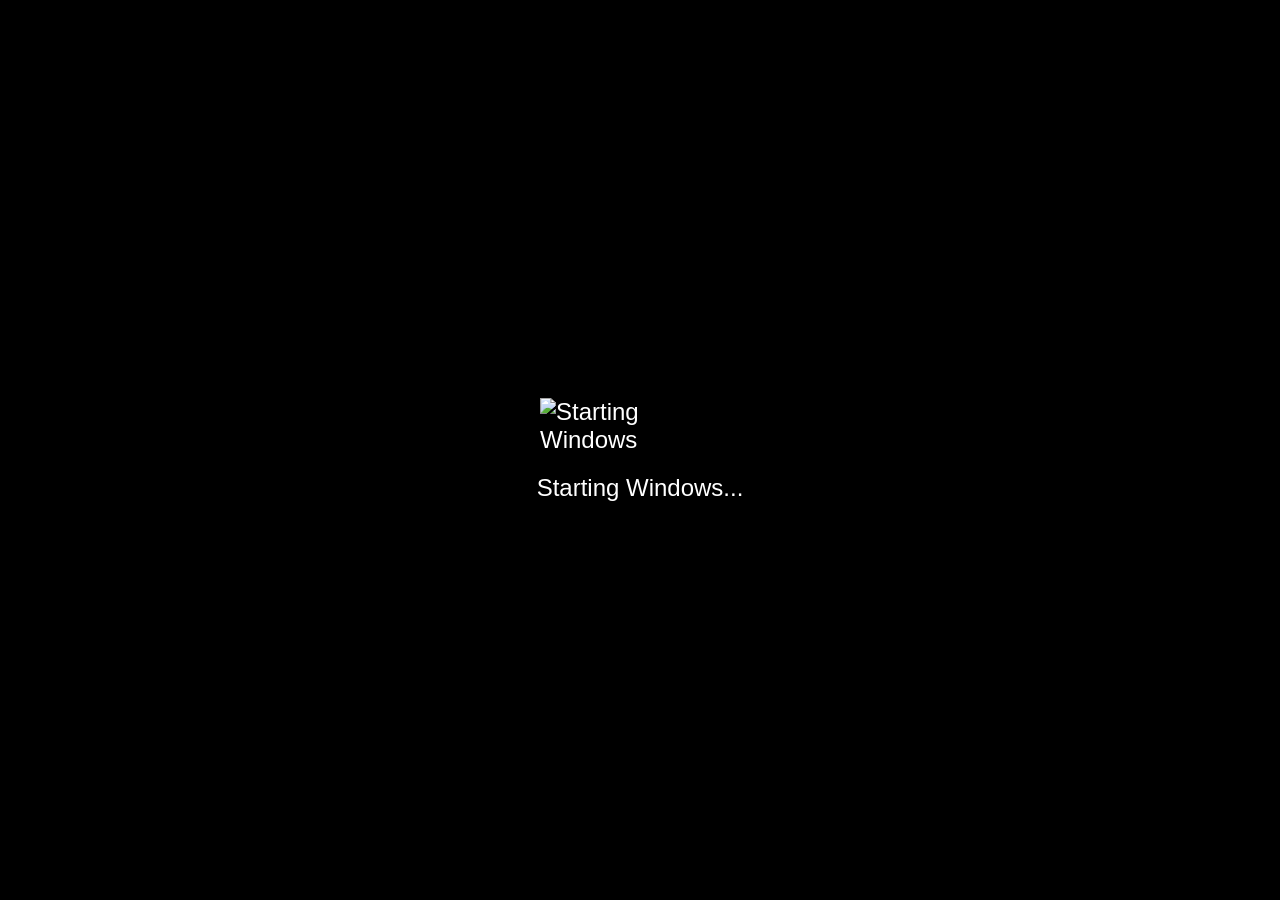
==== Windows_7/index.html @ e5bca818 "Add files via upload" ====
<!DOCTYPE html>
<html lang="en">
<head>
  <meta charset="UTF-8" />
  <title>Windows 7 by Robin</title>
  <link rel="stylesheet" href="style.css" />
  <link rel="icon" type="image/png" href="favicon.ico" />
</head>
<body>

  <!-- Boot Screen -->
  <div id="boot-screen">
    <img src="assets/icon/start.png" alt="Starting Windows" id="boot-logo" />
    <p id="boot-text">Starting Windows...</p>
  </div>

  <!-- Login Screen -->
  <div id="login-screen" style="display: none;">
    <img src="lbg.png" class="login-bg" alt="Login Background" />
    <div class="login-container">
      <img src="assets/icon/user.png" class="user-img" alt="User" />
      <div class="username">Administrator</div>
      <button id="login-button">Log in</button>
    </div>
  </div>

  <!-- Desktop UI -->
  <div id="desktop" style="display: none;">
    <img src="bg.png" id="desktop-bg" alt="Background" />
    <div id="desktop-icons">
      <div class="icon" data-app="explorer">
        <img src="assets/icon/icon-mycomputer.png" />
        <span>My Computer</span>
      </div>
      <!-- Add more icons here -->
    </div>

    <!-- Taskbar -->
    <div id="taskbar">
      <div id="start-button">
        <img src="assets/icon/start.png" alt="Start" />
      </div>
      <div id="taskbar-apps"></div>
      <div id="clock"></div>
    </div>

    <!-- Start Menu -->
    <div id="start-menu" style="display: none;">
      <div class="start-menu-inner">
        <h3>Welcome, Administrator</h3>
        <ul>
          <li data-app="notepad">Notepad</li>
          <li data-app="cmd">Command Prompt</li>
          <li data-app="explorer">File Explorer</li>
          <li data-app="video">Video Player</li>
          <li data-app="browser">Web Browser</li>
          <li data-app="paint">Paint</li>
          <li data-app="calculator">Calculator</li>
          <li data-app="controlpanel">Control Panel</li>
          <li data-app="msstore">MS Store</li>
        </ul>
        <div class="start-bottom">
          <button id="shutdown">Shutdown</button>
          <button id="restart">Restart</button>
        </div>
      </div>
    </div>
  </div>

  <!-- Scripts -->
  <script src="script.js"></script>
  <script src="session.js"></script>
  <script src="contextmenu.js"></script>
  <script src="aero.js"></script>
</body>
</html>
---- Windows_7/style.css ----
/* Global Reset */
* {
  margin: 0;
  padding: 0;
  box-sizing: border-box;
}

body, html {
  width: 100%;
  height: 100%;
  overflow: hidden;
  font-family: "Segoe UI", sans-serif;
  background-color: black;
}

/* Boot Screen */
#boot-screen {
  display: flex;
  flex-direction: column;
  align-items: center;
  justify-content: center;
  height: 100vh;
  color: white;
  font-size: 1.5em;
  background: black;
}

#boot-logo {
  width: 200px;
  margin-bottom: 20px;
}

/* Login Screen */
#login-screen {
  position: absolute;
  top: 0;
  left: 0;
  width: 100%;
  height: 100%;
  background: #000;
  z-index: 10;
}

.login-bg {
  position: absolute;
  width: 100%;
  height: 100%;
  object-fit: cover;
}

.login-container {
  position: absolute;
  top: 50%;
  left: 50%;
  transform: translate(-50%, -50%);
  text-align: center;
  color: white;
}

.user-img {
  width: 100px;
  border-radius: 50%;
  margin-bottom: 10px;
}

.username {
  font-size: 1.5em;
  margin-bottom: 10px;
}

#login-button {
  padding: 10px 20px;
  font-size: 1em;
  background-color: #0078d7;
  color: white;
  border: none;
  border-radius: 5px;
  cursor: pointer;
}

/* Desktop */
#desktop {
  width: 100%;
  height: 100%;
  position: relative;
  background: url('bg.png') no-repeat center center / cover;
}

#desktop-icons {
  position: absolute;
  top: 20px;
  left: 20px;
  display: grid;
  grid-template-columns: repeat(auto-fill, 80px);
  gap: 40px;
}

.icon {
  text-align: center;
  color: white;
  width: 80px;
  cursor: pointer;
}

.icon img {
  width: 48px;
  height: 48px;
}

.icon span {
  font-size: 12px;
  display: block;
  margin-top: 5px;
}

/* Taskbar */
#taskbar {
  position: absolute;
  bottom: 0;
  left: 0;
  height: 60px;
  width: 100%;
  background: #1c1c1c;
  display: flex;
  align-items: center;
  padding: 0 10px;
  border-top: 1px solid #555;
  z-index: 1000;
}

#start-button {
  width: 64px;
  height: 64px;
  background: none;
  margin-right: 10px;
  cursor: pointer;
}

#start-button img {
  width: 100%;
  height: 100%;
  object-fit: contain;
}

#taskbar-apps {
  flex: 1;
  display: flex;
  gap: 10px;
}

#clock {
  color: white;
  margin-right: 10px;
}

/* Start Menu */
#start-menu {
  position: absolute;
  bottom: 60px;
  left: 10px;
  width: 300px;
  background: #f0f0f0;
  border: 1px solid #999;
  box-shadow: 0 0 10px #000;
  z-index: 1001;
}

.start-menu-inner {
  padding: 10px;
}

.start-menu-inner ul {
  list-style: none;
  margin: 10px 0;
}

.start-menu-inner li {
  padding: 5px;
  cursor: pointer;
  transition: background 0.2s;
}

.start-menu-inner li:hover {
  background: #0078d7;
  color: white;
}

.start-bottom {
  display: flex;
  justify-content: space-between;
  margin-top: 10px;
}

.start-bottom button {
  padding: 5px 10px;
  font-size: 0.9em;
}

/* App Windows */
.window {
  position: absolute;
  background: #fff;
  border: 1px solid #444;
  width: 500px;
  height: 400px;
  box-shadow: 0 0 10px #000;
  display: flex;
  flex-direction: column;
  resize: both;
  overflow: hidden;
  z-index: 999;
}

.window-header {
  background: linear-gradient(to right, #4c6ef5, #3b5bdb);
  color: white;
  padding: 5px;
  cursor: move;
  display: flex;
  justify-content: space-between;
  align-items: center;
}

.window-controls {
  display: flex;
  gap: 5px;
}

.window-controls button {
  width: 20px;
  height: 20px;
  font-weight: bold;
  background: #eee;
  border: none;
  cursor: pointer;
}

.window-content {
  flex: 1;
  padding: 10px;
  background: white;
  overflow: auto;
}

/* CMD Specific */
.window.cmd .window-content {
  background: black;
  color: lime;
  font-family: monospace;
  font-size: 14px;
  padding: 10px;
  white-space: pre-wrap;
}

/* Right Click Context Menu */
.context-menu {
  position: absolute;
  background: #fff;
  border: 1px solid #666;
  box-shadow: 2px 2px 5px #000;
  z-index: 2000;
  display: none;
}

.context-menu ul {
  list-style: none;
  padding: 5px;
}

.context-menu ul li {
  padding: 5px 10px;
  cursor: pointer;
}

.context-menu ul li:hover {
  background-color: #0078d7;
  color: white;
}
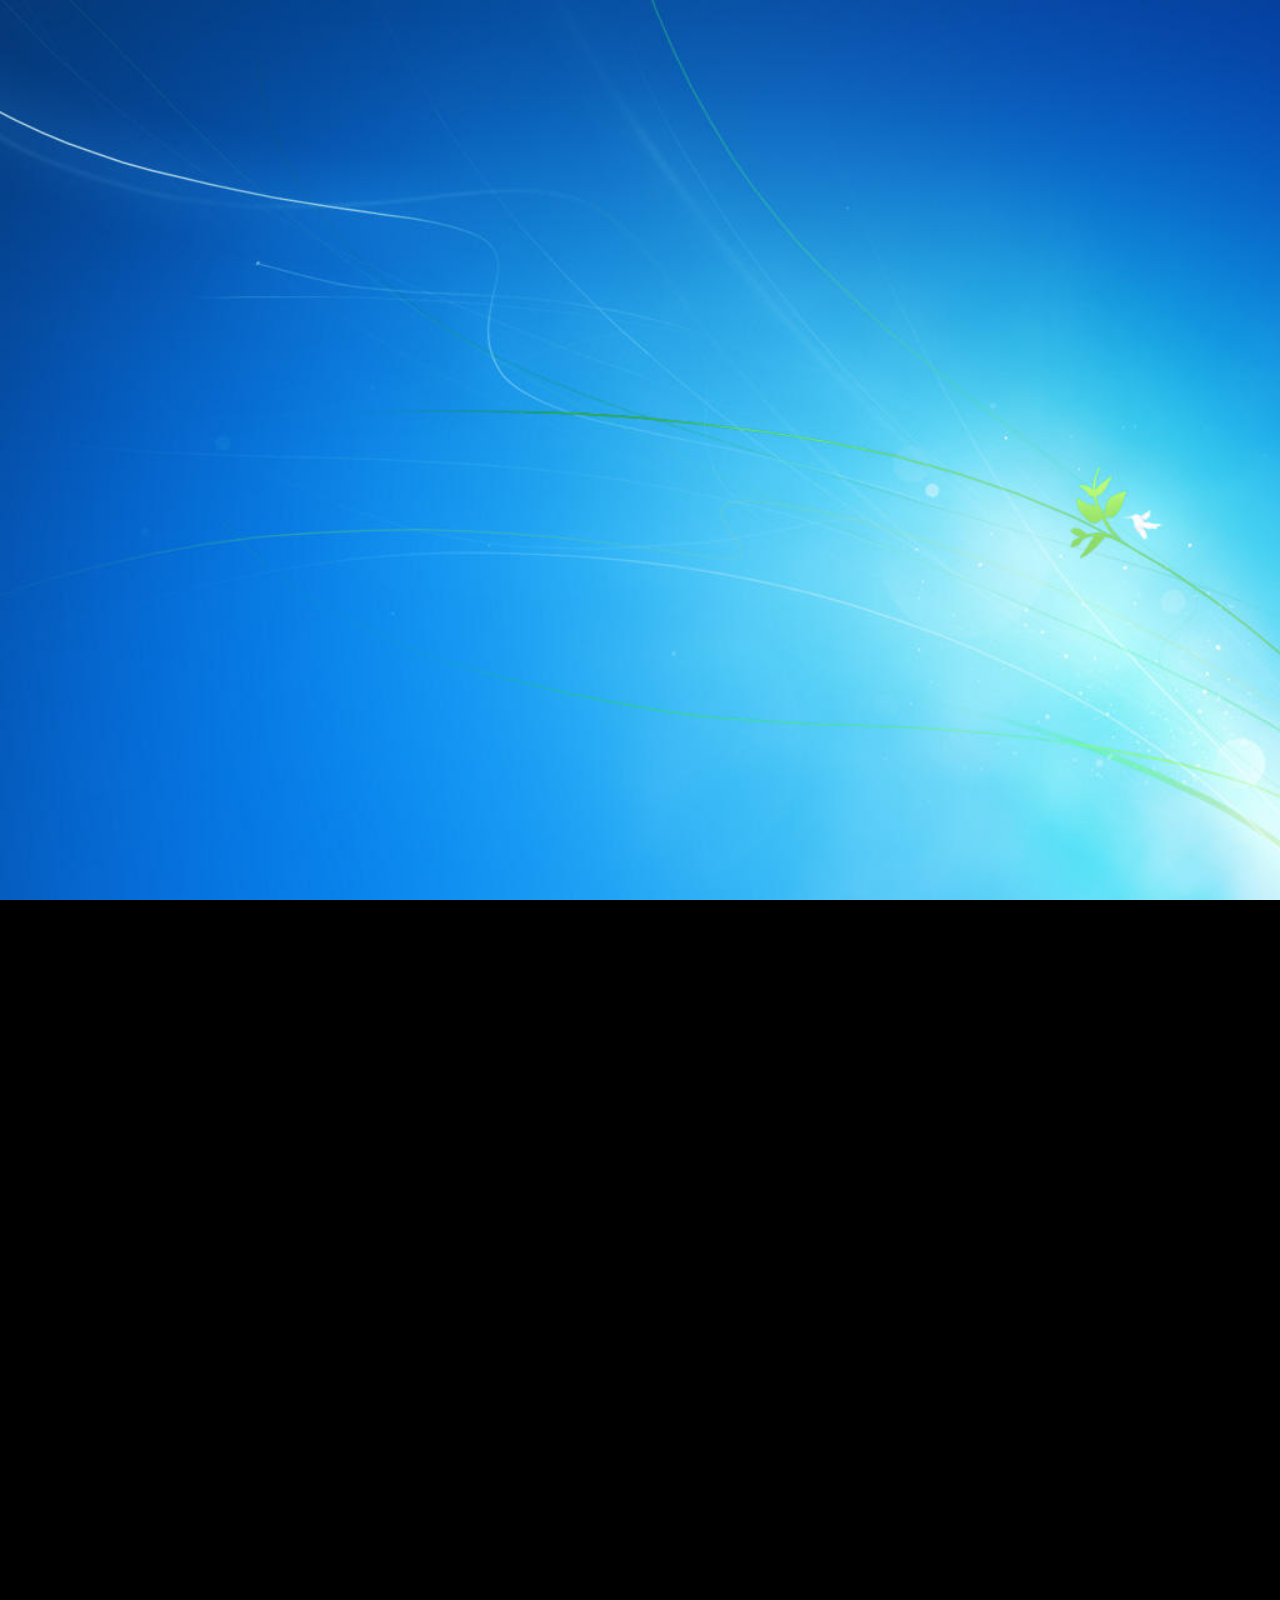
==== commit 57a9a4a3: "Update index.html" ====
--- a/Windows_7/index.html
+++ b/Windows_7/index.html
@@ -1,76 +1,50 @@
 <!DOCTYPE html>
 <html lang="en">
 <head>
-  <meta charset="UTF-8" />
+  <meta charset="UTF-8">
   <title>Windows 7 by Robin</title>
-  <link rel="stylesheet" href="style.css" />
-  <link rel="icon" type="image/png" href="favicon.ico" />
+  <link rel="stylesheet" href="style.css">
+  <link rel="icon" href="favicon.ico">
 </head>
 <body>
 
-  <!-- Boot Screen -->
-  <div id="boot-screen">
-    <img src="assets/icon/start.png" alt="Starting Windows" id="boot-logo" />
-    <p id="boot-text">Starting Windows...</p>
-  </div>
-
-  <!-- Login Screen -->
-  <div id="login-screen" style="display: none;">
-    <img src="lbg.png" class="login-bg" alt="Login Background" />
-    <div class="login-container">
-      <img src="assets/icon/user.png" class="user-img" alt="User" />
+  <!-- LOGIN SCREEN -->
+  <div id="login-screen">
+    <img src="lbg.png" class="login-bg" alt="Login Background">
+    <div class="login-box">
+      <img src="assets/icon/user.png" alt="User Icon" class="user-icon">
       <div class="username">Administrator</div>
-      <button id="login-button">Log in</button>
+      <button id="login-button">Login</button>
     </div>
   </div>
 
-  <!-- Desktop UI -->
-  <div id="desktop" style="display: none;">
-    <img src="bg.png" id="desktop-bg" alt="Background" />
-    <div id="desktop-icons">
-      <div class="icon" data-app="explorer">
-        <img src="assets/icon/icon-mycomputer.png" />
-        <span>My Computer</span>
-      </div>
-      <!-- Add more icons here -->
+  <!-- BOOT SCREEN -->
+  <div id="boot-screen">
+    <div class="boot-text">Starting Windows</div>
+    <img src="bg.png" alt="Boot" class="boot-bg">
+  </div>
+
+  <!-- MAIN UI -->
+  <div id="desktop">
+    <img src="bg.png" class="desktop-bg" alt="Desktop Background">
+    <div id="desktop-icons"></div>
+    <div id="taskbar">
+      <img src="assets/icon/start.png" id="start-button" alt="Start Button">
+      <div id="taskbar-apps"></div>
     </div>
-
-    <!-- Taskbar -->
-    <div id="taskbar">
-      <div id="start-button">
-        <img src="assets/icon/start.png" alt="Start" />
-      </div>
-      <div id="taskbar-apps"></div>
-      <div id="clock"></div>
-    </div>
-
-    <!-- Start Menu -->
-    <div id="start-menu" style="display: none;">
-      <div class="start-menu-inner">
-        <h3>Welcome, Administrator</h3>
-        <ul>
-          <li data-app="notepad">Notepad</li>
-          <li data-app="cmd">Command Prompt</li>
-          <li data-app="explorer">File Explorer</li>
-          <li data-app="video">Video Player</li>
-          <li data-app="browser">Web Browser</li>
-          <li data-app="paint">Paint</li>
-          <li data-app="calculator">Calculator</li>
-          <li data-app="controlpanel">Control Panel</li>
-          <li data-app="msstore">MS Store</li>
-        </ul>
-        <div class="start-bottom">
-          <button id="shutdown">Shutdown</button>
-          <button id="restart">Restart</button>
-        </div>
-      </div>
+    <div id="start-menu" class="hidden">
+      <div id="start-app-list"></div>
     </div>
   </div>
 
-  <!-- Scripts -->
+  <!-- RIGHT-CLICK MENU -->
+  <ul id="context-menu" class="hidden"></ul>
+
+  <!-- JS FILES -->
   <script src="script.js"></script>
-  <script src="session.js"></script>
   <script src="contextmenu.js"></script>
   <script src="aero.js"></script>
+  <script src="session.js"></script>
+
 </body>
 </html>
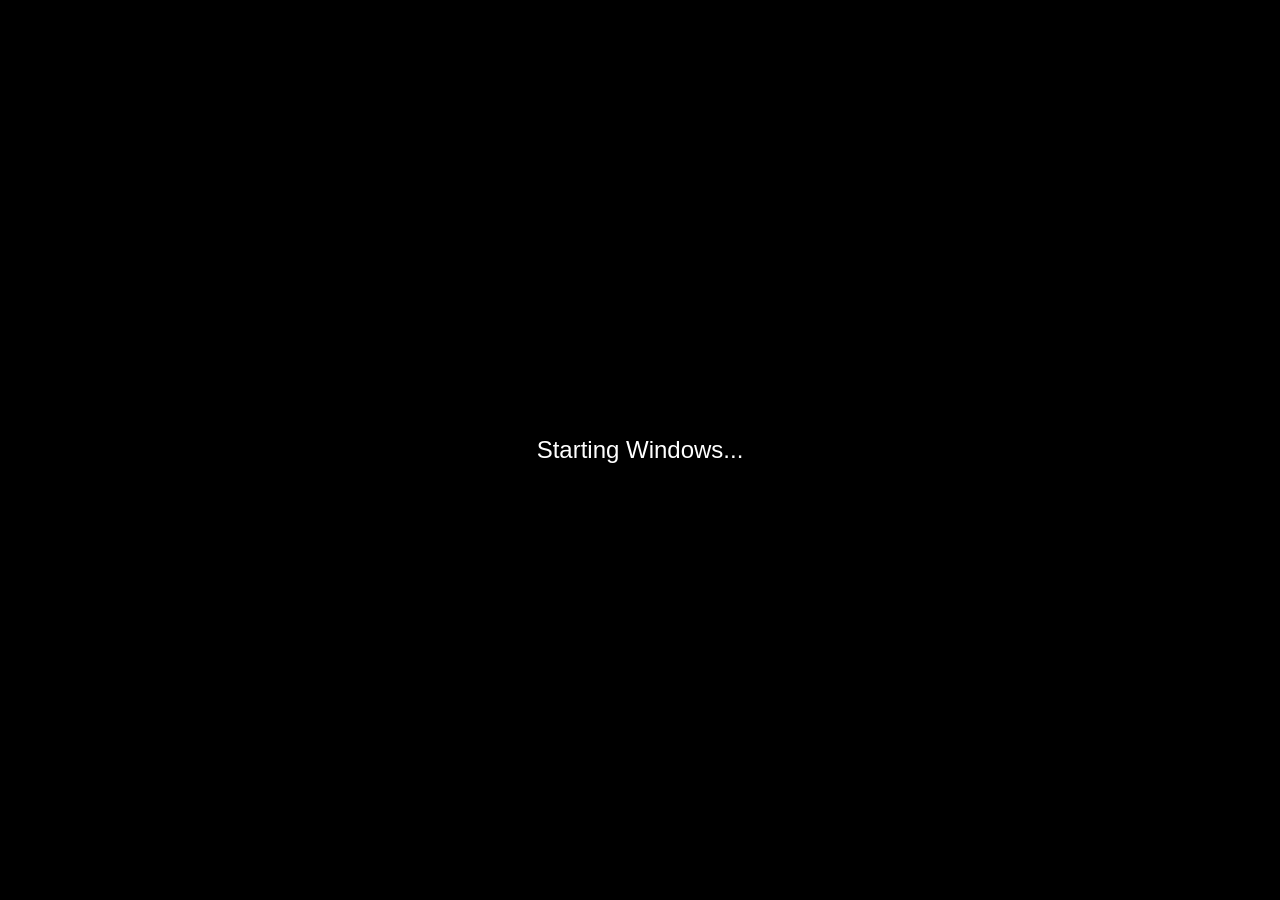
==== commit 04770b2c: "Update index.html" ====
--- a/Windows_7/index.html
+++ b/Windows_7/index.html
@@ -1,50 +1,54 @@
 <!DOCTYPE html>
 <html lang="en">
 <head>
-  <meta charset="UTF-8">
+  <meta charset="UTF-8" />
   <title>Windows 7 by Robin</title>
-  <link rel="stylesheet" href="style.css">
-  <link rel="icon" href="favicon.ico">
+  <link rel="stylesheet" href="style.css" />
+  <link rel="icon" href="favicon.ico" />
 </head>
 <body>
+  <div id="boot-screen">
+    <p class="boot-text">Starting Windows...</p>
+  </div>
 
-  <!-- LOGIN SCREEN -->
   <div id="login-screen">
-    <img src="lbg.png" class="login-bg" alt="Login Background">
-    <div class="login-box">
-      <img src="assets/icon/user.png" alt="User Icon" class="user-icon">
-      <div class="username">Administrator</div>
-      <button id="login-button">Login</button>
+    <img src="lbg.png" id="login-bg">
+    <div id="login-panel">
+      <img src="assets/icon/user.png" class="user-icon" />
+      <p>Administrator</p>
+      <button id="login-btn">Login</button>
     </div>
   </div>
 
-  <!-- BOOT SCREEN -->
-  <div id="boot-screen">
-    <div class="boot-text">Starting Windows</div>
-    <img src="bg.png" alt="Boot" class="boot-bg">
-  </div>
+  <div id="desktop">
+    <img src="bg.png" id="desktop-bg">
 
-  <!-- MAIN UI -->
-  <div id="desktop">
-    <img src="bg.png" class="desktop-bg" alt="Desktop Background">
-    <div id="desktop-icons"></div>
+    <div class="desktop-icon" data-app="explorer">
+      <img src="assets/icon/icon-mycomputer.png">
+      <span>My Computer</span>
+    </div>
+
     <div id="taskbar">
-      <img src="assets/icon/start.png" id="start-button" alt="Start Button">
+      <div id="start-button">
+        <img src="assets/icon/start.png">
+      </div>
       <div id="taskbar-apps"></div>
+      <div id="taskbar-clock"></div>
     </div>
-    <div id="start-menu" class="hidden">
-      <div id="start-app-list"></div>
+
+    <div id="start-menu">
+      <h3>Start</h3>
+      <div id="app-list"></div>
+      <div id="extra-apps"></div>
     </div>
   </div>
 
-  <!-- RIGHT-CLICK MENU -->
-  <ul id="context-menu" class="hidden"></ul>
+  <ul id="context-menu"></ul>
 
-  <!-- JS FILES -->
+  <!-- JS Scripts -->
+  <script src="aero.js"></script>
+  <script src="contextmenu.js"></script>
+  <script src="session.js"></script>
   <script src="script.js"></script>
-  <script src="contextmenu.js"></script>
-  <script src="aero.js"></script>
-  <script src="session.js"></script>
-
 </body>
 </html>
--- a/Windows_7/style.css
+++ b/Windows_7/style.css
@@ -1,218 +1,136 @@
-/* Global Reset */
-* {
+body, html {
   margin: 0;
   padding: 0;
-  box-sizing: border-box;
+  overflow: hidden;
+  font-family: 'Segoe UI', sans-serif;
 }
 
-body, html {
-  width: 100%;
-  height: 100%;
-  overflow: hidden;
-  font-family: "Segoe UI", sans-serif;
-  background-color: black;
-}
-
-/* Boot Screen */
-#boot-screen {
-  display: flex;
-  flex-direction: column;
-  align-items: center;
-  justify-content: center;
-  height: 100vh;
-  color: white;
-  font-size: 1.5em;
-  background: black;
-}
-
-#boot-logo {
-  width: 200px;
-  margin-bottom: 20px;
-}
-
-/* Login Screen */
-#login-screen {
-  position: absolute;
-  top: 0;
-  left: 0;
-  width: 100%;
-  height: 100%;
-  background: #000;
-  z-index: 10;
-}
-
-.login-bg {
+#boot-screen, #login-screen, #desktop {
   position: absolute;
   width: 100%;
   height: 100%;
-  object-fit: cover;
+  display: none;
 }
 
-.login-container {
+#boot-screen {
+  background: black;
+  color: white;
+  font-size: 24px;
+  display: flex;
+  align-items: center;
+  justify-content: center;
+}
+
+#login-bg {
+  width: 100%;
+  height: 100%;
+  object-fit: cover;
+  position: absolute;
+}
+
+#login-panel {
   position: absolute;
   top: 50%;
   left: 50%;
   transform: translate(-50%, -50%);
   text-align: center;
-  color: white;
 }
 
-.user-img {
-  width: 100px;
-  border-radius: 50%;
-  margin-bottom: 10px;
+.user-icon {
+  width: 96px;
+  height: 96px;
 }
 
-.username {
-  font-size: 1.5em;
-  margin-bottom: 10px;
+#login-btn {
+  padding: 10px 20px;
+  font-size: 16px;
 }
 
-#login-button {
-  padding: 10px 20px;
-  font-size: 1em;
-  background-color: #0078d7;
-  color: white;
-  border: none;
-  border-radius: 5px;
-  cursor: pointer;
+#desktop {
+  display: none;
 }
 
-/* Desktop */
-#desktop {
+#desktop-bg {
+  position: absolute;
   width: 100%;
   height: 100%;
-  position: relative;
-  background: url('bg.png') no-repeat center center / cover;
+  object-fit: cover;
+  z-index: -1;
 }
 
-#desktop-icons {
+.desktop-icon {
   position: absolute;
-  top: 20px;
+  top: 50px;
   left: 20px;
-  display: grid;
-  grid-template-columns: repeat(auto-fill, 80px);
-  gap: 40px;
+  text-align: center;
+  cursor: pointer;
+  width: 80px;
 }
 
-.icon {
-  text-align: center;
-  color: white;
-  width: 80px;
-  cursor: pointer;
-}
-
-.icon img {
+.desktop-icon img {
   width: 48px;
   height: 48px;
 }
 
-.icon span {
+.desktop-icon span {
   font-size: 12px;
-  display: block;
-  margin-top: 5px;
 }
 
-/* Taskbar */
 #taskbar {
   position: absolute;
   bottom: 0;
-  left: 0;
-  height: 60px;
+  height: 48px;
   width: 100%;
   background: #1c1c1c;
   display: flex;
   align-items: center;
-  padding: 0 10px;
-  border-top: 1px solid #555;
-  z-index: 1000;
-}
-
-#start-button {
-  width: 64px;
-  height: 64px;
-  background: none;
-  margin-right: 10px;
-  cursor: pointer;
 }
 
 #start-button img {
-  width: 100%;
-  height: 100%;
-  object-fit: contain;
+  width: 60px;
+  height: 48px;
+  cursor: pointer;
 }
 
 #taskbar-apps {
   flex: 1;
   display: flex;
-  gap: 10px;
+  gap: 5px;
+  padding-left: 10px;
 }
 
-#clock {
+#taskbar-clock {
+  padding: 0 10px;
   color: white;
-  margin-right: 10px;
+  font-size: 14px;
 }
 
-/* Start Menu */
 #start-menu {
   position: absolute;
-  bottom: 60px;
-  left: 10px;
-  width: 300px;
-  background: #f0f0f0;
-  border: 1px solid #999;
-  box-shadow: 0 0 10px #000;
-  z-index: 1001;
-}
-
-.start-menu-inner {
+  bottom: 48px;
+  left: 0;
+  width: 220px;
+  background: rgba(30,30,30,0.95);
+  color: white;
+  display: none;
   padding: 10px;
 }
 
-.start-menu-inner ul {
-  list-style: none;
-  margin: 10px 0;
-}
-
-.start-menu-inner li {
-  padding: 5px;
-  cursor: pointer;
-  transition: background 0.2s;
-}
-
-.start-menu-inner li:hover {
-  background: #0078d7;
-  color: white;
-}
-
-.start-bottom {
-  display: flex;
-  justify-content: space-between;
+#app-list, #extra-apps {
   margin-top: 10px;
 }
 
-.start-bottom button {
-  padding: 5px 10px;
-  font-size: 0.9em;
-}
-
-/* App Windows */
 .window {
   position: absolute;
-  background: #fff;
-  border: 1px solid #444;
-  width: 500px;
-  height: 400px;
-  box-shadow: 0 0 10px #000;
-  display: flex;
-  flex-direction: column;
+  border: 1px solid #555;
+  background: #f0f0f0;
   resize: both;
-  overflow: hidden;
-  z-index: 999;
+  overflow: auto;
+  z-index: 10;
 }
 
 .window-header {
-  background: linear-gradient(to right, #4c6ef5, #3b5bdb);
+  background: #2c2c2c;
   color: white;
   padding: 5px;
   cursor: move;
@@ -221,58 +139,7 @@
   align-items: center;
 }
 
-.window-controls {
-  display: flex;
-  gap: 5px;
-}
-
-.window-controls button {
-  width: 20px;
-  height: 20px;
-  font-weight: bold;
-  background: #eee;
-  border: none;
+.window-controls span {
+  margin-left: 10px;
   cursor: pointer;
 }
-
-.window-content {
-  flex: 1;
-  padding: 10px;
-  background: white;
-  overflow: auto;
-}
-
-/* CMD Specific */
-.window.cmd .window-content {
-  background: black;
-  color: lime;
-  font-family: monospace;
-  font-size: 14px;
-  padding: 10px;
-  white-space: pre-wrap;
-}
-
-/* Right Click Context Menu */
-.context-menu {
-  position: absolute;
-  background: #fff;
-  border: 1px solid #666;
-  box-shadow: 2px 2px 5px #000;
-  z-index: 2000;
-  display: none;
-}
-
-.context-menu ul {
-  list-style: none;
-  padding: 5px;
-}
-
-.context-menu ul li {
-  padding: 5px 10px;
-  cursor: pointer;
-}
-
-.context-menu ul li:hover {
-  background-color: #0078d7;
-  color: white;
-}
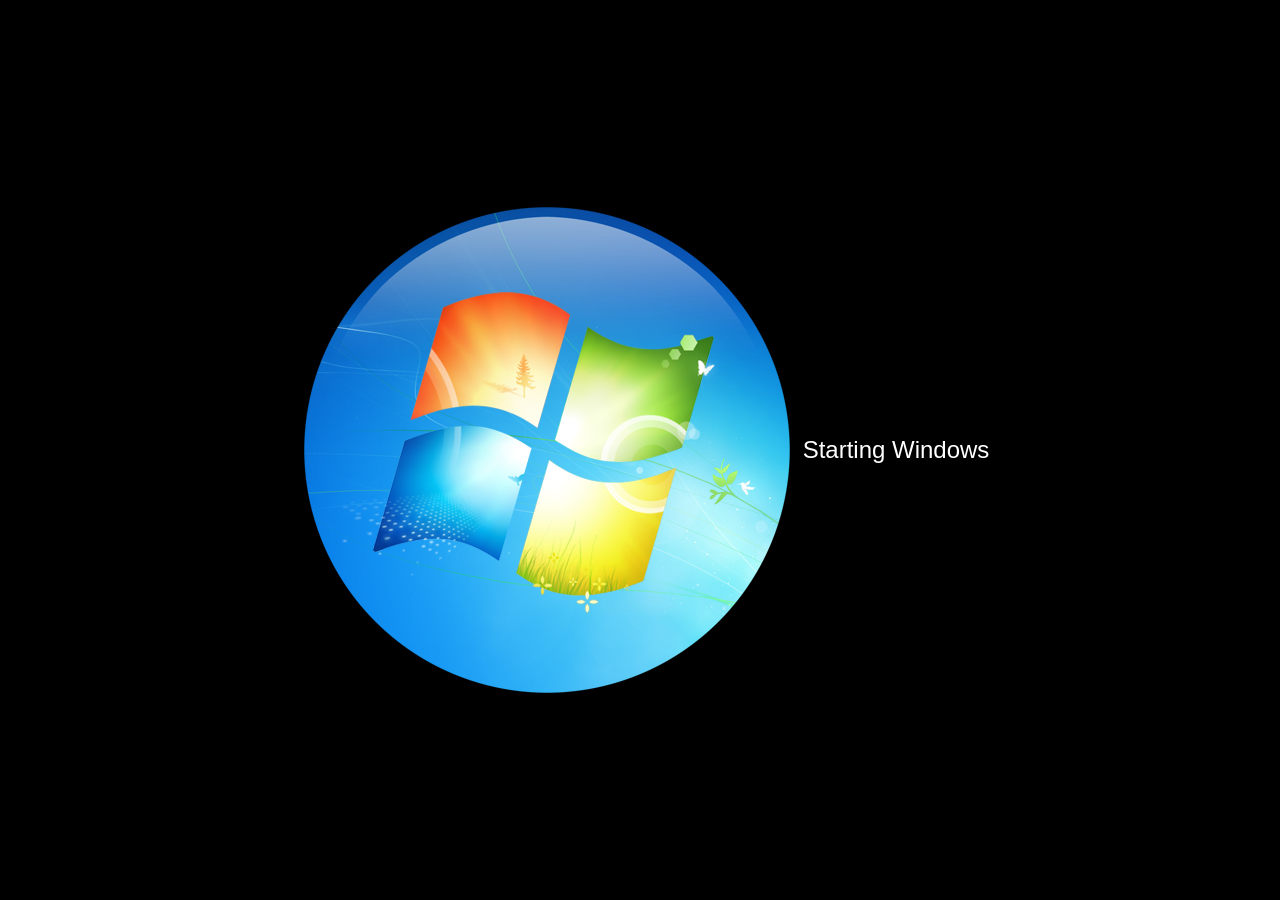
==== commit ecf54f70: "Update index.html" ====
--- a/Windows_7/index.html
+++ b/Windows_7/index.html
@@ -2,53 +2,63 @@
 <html lang="en">
 <head>
   <meta charset="UTF-8" />
+  <meta name="viewport" content="width=device-width, initial-scale=1.0"/>
   <title>Windows 7 by Robin</title>
   <link rel="stylesheet" href="style.css" />
   <link rel="icon" href="favicon.ico" />
 </head>
 <body>
-  <div id="boot-screen">
-    <p class="boot-text">Starting Windows...</p>
+  <!-- Boot Screen -->
+  <div id="boot-screen" class="screen">
+    <img src="assets/icon/start.png" class="boot-logo" alt="Booting..."/>
+    <p>Starting Windows</p>
   </div>
 
-  <div id="login-screen">
-    <img src="lbg.png" id="login-bg">
-    <div id="login-panel">
+  <!-- Login Screen -->
+  <div id="login-screen" class="screen hidden">
+    <img src="lbg.png" class="login-bg" />
+    <div class="login-box">
       <img src="assets/icon/user.png" class="user-icon" />
-      <p>Administrator</p>
+      <p class="username">Administrator</p>
       <button id="login-btn">Login</button>
     </div>
   </div>
 
-  <div id="desktop">
-    <img src="bg.png" id="desktop-bg">
-
-    <div class="desktop-icon" data-app="explorer">
-      <img src="assets/icon/icon-mycomputer.png">
-      <span>My Computer</span>
+  <!-- Desktop -->
+  <div id="desktop" class="hidden">
+    <img src="bg.png" class="desktop-bg" />
+    <div id="icons">
+      <div class="desktop-icon" data-app="explorer">
+        <img src="assets/icon/icon-mycomputer.png" />
+        <span>My Computer</span>
+      </div>
     </div>
 
-    <div id="taskbar">
-      <div id="start-button">
-        <img src="assets/icon/start.png">
+    <!-- Start Menu -->
+    <div id="start-menu" class="hidden">
+      <div class="start-header">
+        <img src="assets/icon/user.png" class="start-user" />
+        <span>Administrator</span>
       </div>
-      <div id="taskbar-apps"></div>
-      <div id="taskbar-clock"></div>
+      <ul id="start-apps">
+        <li data-app="notepad">Notepad</li>
+        <li data-app="cmd">Command Prompt</li>
+        <li data-app="explorer">Explorer</li>
+        <li data-app="media">Media Player</li>
+        <li data-app="browser">Web Browser</li>
+        <li data-app="control-panel">Control Panel</li>
+        <li data-app="ms-store">MS Store</li>
+        <li data-app="taskmgr">Task Manager</li>
+      </ul>
     </div>
 
-    <div id="start-menu">
-      <h3>Start</h3>
-      <div id="app-list"></div>
-      <div id="extra-apps"></div>
+    <!-- Taskbar -->
+    <div id="taskbar">
+      <button id="start-btn"><img src="assets/icon/start.png" /></button>
+      <div id="taskbar-apps"></div>
     </div>
   </div>
 
-  <ul id="context-menu"></ul>
-
-  <!-- JS Scripts -->
-  <script src="aero.js"></script>
-  <script src="contextmenu.js"></script>
-  <script src="session.js"></script>
   <script src="script.js"></script>
 </body>
 </html>
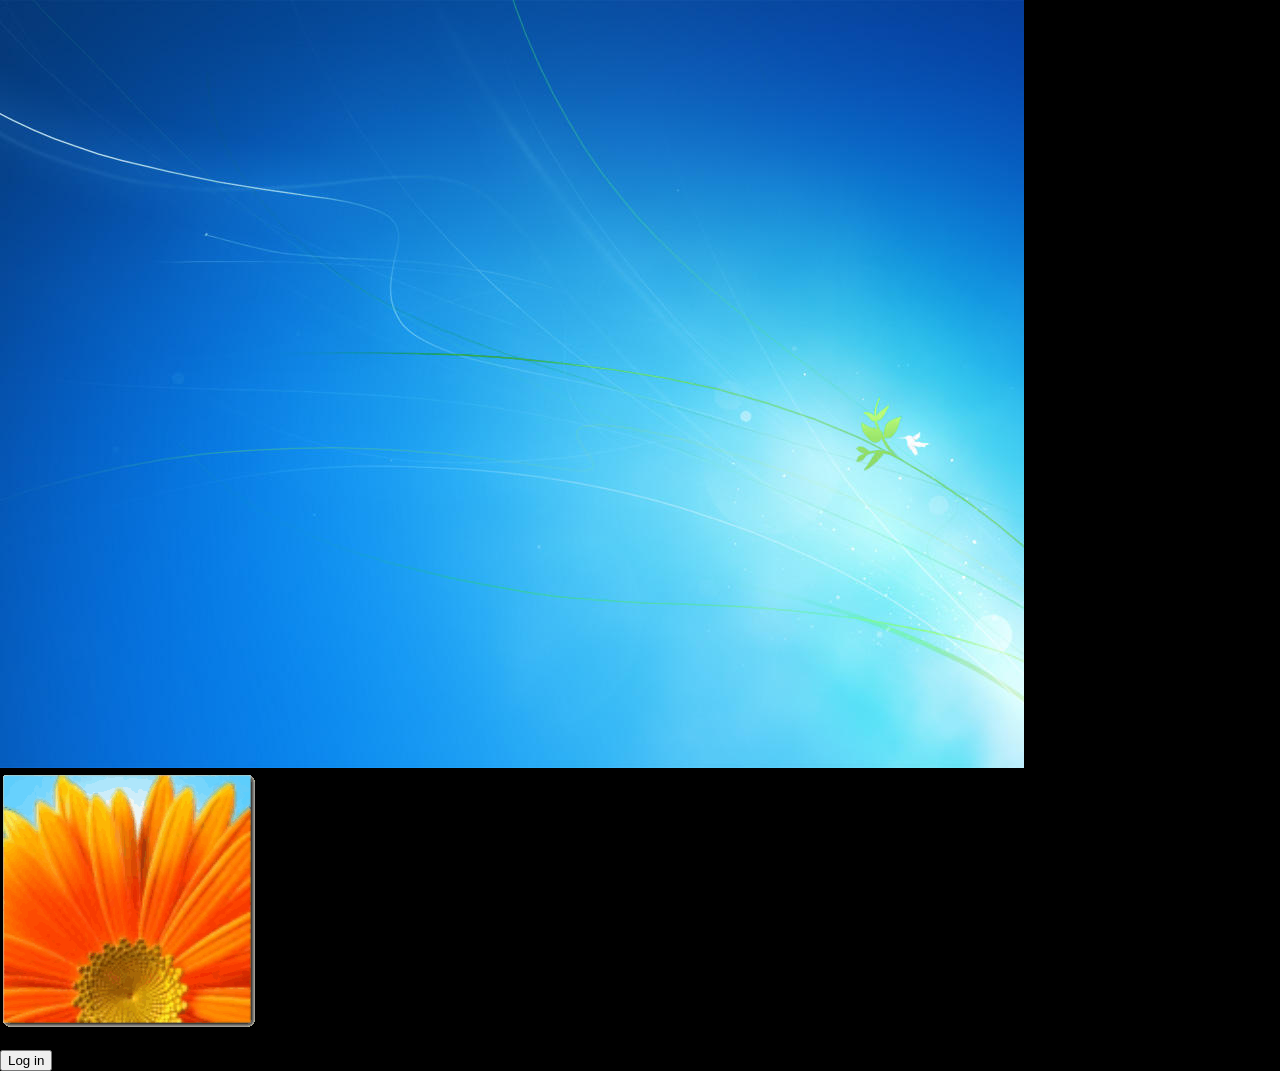
==== commit 7a941a96: "Update index.html" ====
--- a/Windows_7/index.html
+++ b/Windows_7/index.html
@@ -1,64 +1,63 @@
 <!DOCTYPE html>
 <html lang="en">
 <head>
-  <meta charset="UTF-8" />
-  <meta name="viewport" content="width=device-width, initial-scale=1.0"/>
+  <meta charset="UTF-8">
   <title>Windows 7 by Robin</title>
-  <link rel="stylesheet" href="style.css" />
-  <link rel="icon" href="favicon.ico" />
+  <link rel="stylesheet" href="style.css">
 </head>
 <body>
-  <!-- Boot Screen -->
-  <div id="boot-screen" class="screen">
-    <img src="assets/icon/start.png" class="boot-logo" alt="Booting..."/>
-    <p>Starting Windows</p>
-  </div>
 
   <!-- Login Screen -->
-  <div id="login-screen" class="screen hidden">
-    <img src="lbg.png" class="login-bg" />
-    <div class="login-box">
-      <img src="assets/icon/user.png" class="user-icon" />
-      <p class="username">Administrator</p>
-      <button id="login-btn">Login</button>
+  <div id="login-screen">
+    <img src="lbg.png" id="login-bg" />
+    <div id="login-box">
+      <img src="assets/icon/user.png" class="user-icon">
+      <div class="user-name">Administrator</div>
+      <button id="loginBtn">Log in</button>
     </div>
   </div>
 
-  <!-- Desktop -->
+  <!-- Desktop Environment -->
   <div id="desktop" class="hidden">
-    <img src="bg.png" class="desktop-bg" />
+    <!-- Desktop Icons -->
     <div id="icons">
-      <div class="desktop-icon" data-app="explorer">
-        <img src="assets/icon/icon-mycomputer.png" />
+      <div class="desktop-icon" onclick="launchApp('explorer')">
+        <img src="assets/icon/icon-mycomputer.png">
         <span>My Computer</span>
       </div>
     </div>
 
+    <!-- Taskbar -->
+    <div id="taskbar">
+      <div id="start-button" onclick="toggleStartMenu()">
+        <img src="assets/icon/start.png">
+      </div>
+      <div id="taskbar-apps"></div>
+      <div id="clock"></div>
+    </div>
+
     <!-- Start Menu -->
     <div id="start-menu" class="hidden">
-      <div class="start-header">
-        <img src="assets/icon/user.png" class="start-user" />
-        <span>Administrator</span>
-      </div>
-      <ul id="start-apps">
-        <li data-app="notepad">Notepad</li>
-        <li data-app="cmd">Command Prompt</li>
-        <li data-app="explorer">Explorer</li>
-        <li data-app="media">Media Player</li>
-        <li data-app="browser">Web Browser</li>
-        <li data-app="control-panel">Control Panel</li>
-        <li data-app="ms-store">MS Store</li>
-        <li data-app="taskmgr">Task Manager</li>
+      <ul>
+        <li onclick="launchApp('notepad')">Notepad</li>
+        <li onclick="launchApp('cmd')">Command Prompt</li>
+        <li onclick="launchApp('explorer')">File Explorer</li>
+        <li onclick="launchApp('taskmgr')">Task Manager</li>
+        <li onclick="launchApp('browser')">Browser</li>
+        <li onclick="launchApp('media')">Media Player</li>
       </ul>
-    </div>
-
-    <!-- Taskbar -->
-    <div id="taskbar">
-      <button id="start-btn"><img src="assets/icon/start.png" /></button>
-      <div id="taskbar-apps"></div>
     </div>
   </div>
 
+  <!-- Context Menu -->
+  <ul id="custom-menu" class="context-menu hidden">
+    <li id="menu-refresh">Refresh</li>
+    <li id="menu-taskmgr">Task Manager</li>
+    <li id="menu-new-folder">New > Folder</li>
+  </ul>
+
+  <script src="aero.js"></script>
+  <script src="contextmenu.js"></script>
   <script src="script.js"></script>
 </body>
 </html>
--- a/Windows_7/style.css
+++ b/Windows_7/style.css
@@ -3,143 +3,130 @@
   padding: 0;
   overflow: hidden;
   font-family: 'Segoe UI', sans-serif;
+  background-color: #000;
 }
 
-#boot-screen, #login-screen, #desktop {
-  position: absolute;
-  width: 100%;
-  height: 100%;
+.screen {
+  width: 100vw;
+  height: 100vh;
+  display: flex;
+  justify-content: center;
+  align-items: center;
+  flex-direction: column;
+}
+
+.hidden {
   display: none;
 }
 
-#boot-screen {
-  background: black;
-  color: white;
-  font-size: 24px;
-  display: flex;
-  align-items: center;
-  justify-content: center;
+.boot-logo {
+  width: 120px;
 }
 
-#login-bg {
-  width: 100%;
-  height: 100%;
-  object-fit: cover;
+.login-bg, .desktop-bg {
   position: absolute;
-}
-
-#login-panel {
-  position: absolute;
-  top: 50%;
-  left: 50%;
-  transform: translate(-50%, -50%);
-  text-align: center;
-}
-
-.user-icon {
-  width: 96px;
-  height: 96px;
-}
-
-#login-btn {
-  padding: 10px 20px;
-  font-size: 16px;
-}
-
-#desktop {
-  display: none;
-}
-
-#desktop-bg {
-  position: absolute;
-  width: 100%;
-  height: 100%;
+  width: 100vw;
+  height: 100vh;
   object-fit: cover;
   z-index: -1;
 }
 
-.desktop-icon {
+.login-box {
+  background: rgba(255, 255, 255, 0.9);
+  padding: 30px;
+  border-radius: 8px;
+  text-align: center;
+}
+
+.login-box .user-icon {
+  width: 100px;
+}
+
+.username {
+  margin: 10px 0;
+  font-size: 18px;
+}
+
+#desktop {
+  position: relative;
+}
+
+#icons {
   position: absolute;
   top: 50px;
-  left: 20px;
+  left: 30px;
+  display: flex;
+  flex-direction: column;
+}
+
+.desktop-icon {
   text-align: center;
+  margin-bottom: 30px;
   cursor: pointer;
-  width: 80px;
 }
 
 .desktop-icon img {
-  width: 48px;
-  height: 48px;
+  width: 64px;
 }
 
 .desktop-icon span {
+  display: block;
   font-size: 12px;
+  margin-top: 5px;
+  color: white;
+  text-shadow: 1px 1px black;
 }
 
 #taskbar {
   position: absolute;
   bottom: 0;
-  height: 48px;
-  width: 100%;
-  background: #1c1c1c;
+  left: 0;
+  height: 50px;
+  width: 100vw;
+  background: #1f1f1f;
   display: flex;
   align-items: center;
+  padding: 0 10px;
 }
 
-#start-button img {
-  width: 60px;
-  height: 48px;
-  cursor: pointer;
-}
-
-#taskbar-apps {
-  flex: 1;
-  display: flex;
-  gap: 5px;
-  padding-left: 10px;
-}
-
-#taskbar-clock {
-  padding: 0 10px;
-  color: white;
-  font-size: 14px;
+#start-btn img {
+  width: 32px;
 }
 
 #start-menu {
   position: absolute;
-  bottom: 48px;
-  left: 0;
-  width: 220px;
-  background: rgba(30,30,30,0.95);
-  color: white;
-  display: none;
-  padding: 10px;
+  bottom: 60px;
+  left: 10px;
+  width: 200px;
+  background: #e0e0e0;
+  border: 1px solid #ccc;
+  z-index: 100;
 }
 
-#app-list, #extra-apps {
-  margin-top: 10px;
+.start-header {
+  padding: 10px;
+  background: #0078d7;
+  color: white;
+  display: flex;
+  align-items: center;
+  gap: 10px;
 }
 
-.window {
-  position: absolute;
-  border: 1px solid #555;
-  background: #f0f0f0;
-  resize: both;
-  overflow: auto;
-  z-index: 10;
+.start-header .start-user {
+  width: 32px;
 }
 
-.window-header {
-  background: #2c2c2c;
-  color: white;
-  padding: 5px;
-  cursor: move;
-  display: flex;
-  justify-content: space-between;
-  align-items: center;
+#start-apps {
+  list-style: none;
+  padding: 0;
+  margin: 0;
 }
 
-.window-controls span {
-  margin-left: 10px;
+#start-apps li {
+  padding: 10px;
   cursor: pointer;
 }
+
+#start-apps li:hover {
+  background: #d0d0d0;
+}
